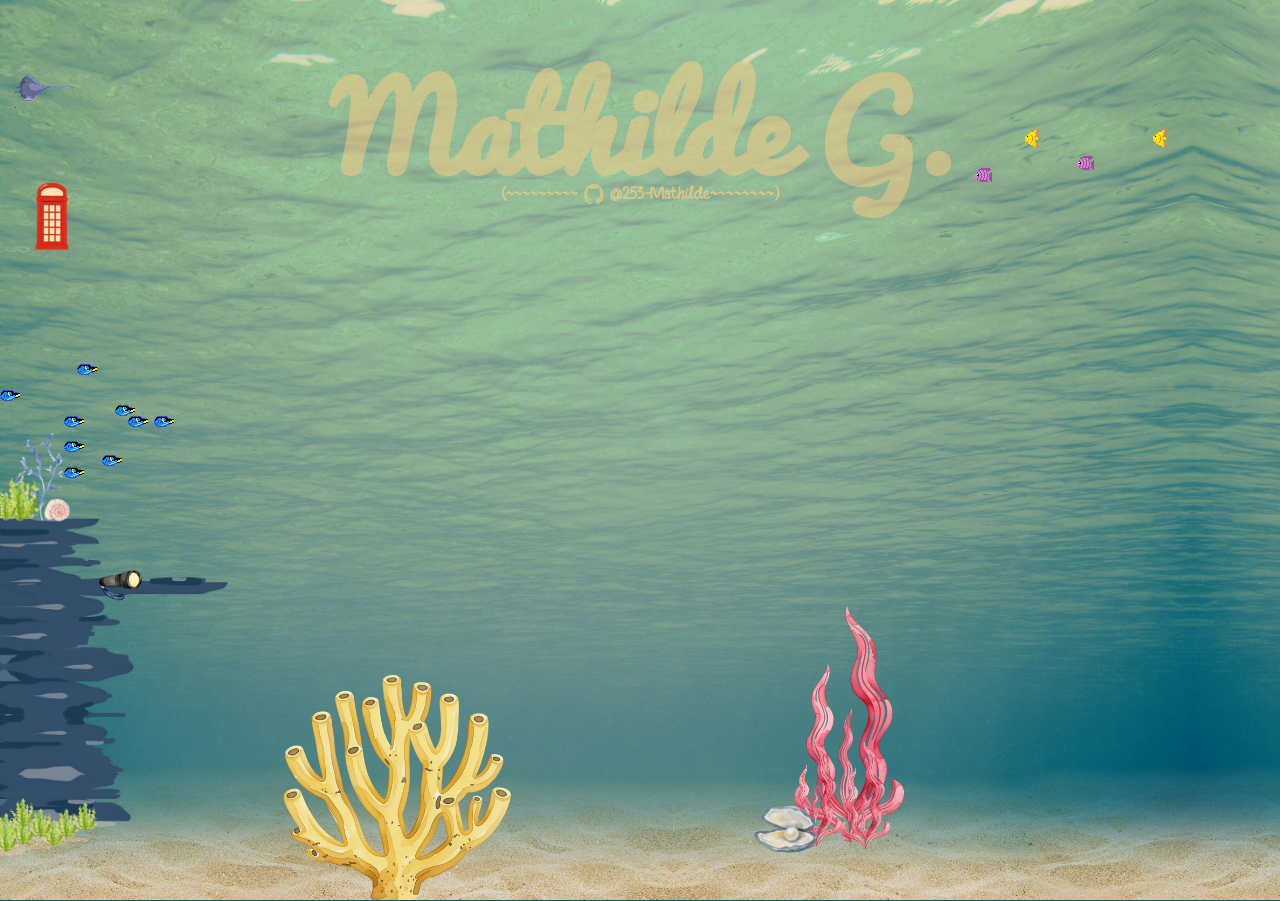
==== index.html @ 8611087c "fixed the position of the mussel" ====
<!DOCTYPE html>
<html lang="en">
<head>
    <meta charset="UTF-8">
    <meta name="viewport" content="width=device-width, initial-scale=1.0">
    <title>253-Mathilde</title>
    <link rel="stylesheet" href="style.css">
     <link rel="icon"  href="https://i.imgur.com/dvb8o4T.gif" type="image/gif">
</head>
<body onload="setInterval(step,100)">
  <div class="site-desktop">
   <div class="page-screenshot">
 <!--background-->
 <img src="graphics/sand.png" style="position:absolute; display:block; pointer-events:none; z-index: 3; bottom:0vh; left:0; width: 100vw;object-fit: fill;">
 <img src="graphics/yellow.png" style="position:absolute; pointer-events:none;z-index: 10; bottom:0vh;">
 <img src="graphics/red.png" style="position:absolute; pointer-events:none; z-index: 10; bottom:0vh;">

 <img src="graphics/green.png" style="position:absolute; pointer-events:none;z-index: 10; bottom:1vh;">
   
    <!-- heading and info -->
    <h1>Mathilde G.</h1>
    <p id="info">(~~~~~~~~~ <img src="graphics/github.svg" style="filter: brightness(0) saturate(100%) invert(89%) sepia(29%) saturate(550%) hue-rotate(350deg) brightness(91%) contrast(93%);     height: 1.6vw;width: auto;top: 0.4vw; position: relative;"> @253-Mathilde~~~~~~~~)</p>
    

   <!--fishes,animal -->
    <img id="stingray" src="graphics/ezgif.com-gif-maker (2).gif" style=" animation: move-horizontal 60s linear infinite; position:absolute; top:5vw; height:auto; z-index:30;">

    <img src="graphics/fishes/fish_yellow1.png" style="animation: move-horizontal 40s linear infinite; position:absolute; top:10vw; left:80%; height:auto; z-index:30;">
    <img src="graphics/fishes/fish_purple1.png" style="animation: move-horizontal 40s linear infinite; position:absolute; top:12vw; left:84%; height:auto; z-index:30;">
    <img src="graphics/fishes/fish_purple1.png" style="animation: move-horizontal 40s linear infinite; position:absolute; top:13vw; left:76%; height:auto; z-index:30;">
    <img src="graphics/fishes/fish_yellow1.png" style="animation: move-horizontal 40s linear infinite; position:absolute; top:10vw; left:90%; height:auto; z-index:30;">

       

    <img src="graphics/fishes/fish_blue1.png" style="animation: move-horizontal-right  40s linear infinite; position:absolute; top:30vw;  height:auto; z-index:30;  ">
    <img src="graphics/fishes/fish_blue1.png" style="animation: move-horizontal-right  40s linear infinite; position:absolute; top:32vw; left:5%; height:auto; z-index:30;">
    <img src="graphics/fishes/fish_blue1.png" style="animation: move-horizontal-right  40s linear infinite; position:absolute; top:32vw; left:10%; height:auto; z-index:30; ">
    <img src="graphics/fishes/fish_blue1.png" style="animation: move-horizontal-right  40s linear infinite; position:absolute; top:34vw; left:5%; height:auto; z-index:30;  ">
    <img src="graphics/fishes/fish_blue1.png" style="animation: move-horizontal-right  40s linear infinite; position:absolute; top:28vw; left:6%; height:auto; z-index:30; ">
    <img src="graphics/fishes/fish_blue1.png" style="animation: move-horizontal-right  40s linear infinite; position:absolute; top:31.2vw; left:9%; height:auto; z-index:30;  ">
    <img src="graphics/fishes/fish_blue1.png" style="animation: move-horizontal-right  40s linear infinite; position:absolute; top:35.1vw; left:8%; height:auto; z-index:30; ">
    <img src="graphics/fishes/fish_blue1.png" style="animation: move-horizontal-right  40s linear infinite; position:absolute; top:32vw; left:12%; height:auto; z-index:30; ">
    <img src="graphics/fishes/fish_blue1.png" style="animation: move-horizontal-right  40s linear infinite; position:absolute; top:36vw; left:5%; height:auto; z-index:30; ">


   <img src="graphics/free_jellyfish_icon_by_koffeelam_d5i91o3.gif" style="animation: move-up 50s linear infinite; position:absolute; bottom:-6vh; left:60vw;  z-index:99999;">
   <img src="graphics/free_jellyfish_icon_pink__by_koffeelam_d5i91uw.gif" style="animation: move-up 60s linear infinite; position:absolute; bottom:-16vh; left:40vw; z-index:99999;">

   <!--houses -->
    <img src="graphics/6.png" id="contact" style="position:absolute;">




    <!-- music-->
    <div id="music_mussel" style="position: absolute; margin: 0; padding: 0; bottom: 0vh; left: 52vw; width: 14vw; height: 35vh;">
    <img class="disk" id="disk" src="https://i.postimg.cc/ZqhVJxg3/CD.png" alt="cd" style="width: 20%; height: auto; position: absolute; bottom: 28%; left: 57%; z-index: 9999; pointer-events: all !important; user-select: none;"> 
    <audio id="audio" loop>
    <source src="graphics/sergepavkinmusic-deep-in-the-ocean-116172.mp3" type="audio/mpeg">
    </audio> 
    </div>
    <img src="graphics/mussel.png" style="position: absolute; pointer-events: none; z-index: 90; bottom: -2.6vh; right:-11.7%; width: 130vw; height: auto; max-width: none;">
   

    <!--flashlight styling -->
     <div id="rock_lamp" style="position:absolute; margin:0; padding:0;bottom:-0.3vh; left: 0; width: 14vw; height: 35vh; ">
    <img src="graphics/rock.png" style="position:absolute; pointer-events:none; z-index: 10; bottom:0; margin:0; left:0; width:auto; height:300%;">
     <img id="taschenlampe" src="graphics/Flashlight.png" style="width: 25%; height: auto; position: absolute; bottom: 95%; left: 55%;  z-index: 9999; pointer-events: all !important; user-select: none;">
    </div>


    </div>
    <!--flashlight effect-->
    <div id="flashlight"></div>
    </div>



    <div class="site-tablet">
      tablet under construction
    </div>

     <div class="site-mobile">
      tablet under construction
    </div>

    <script src="script.js"></script>
</body>
</html>
---- style.css ----
body {
    background-color:#00576C;
    margin: 0;
    padding: 0;
    box-sizing: border-box;
    overflow: hidden;}
    

.page-screenshot {
    width: 100%;
    height: 100vh;
    position: relative; 
    pointer-events: none;
    margin: 0;
    padding: 0; 
    background-size: cover;
    background-image: url(graphics/sea.png);
    background-position: bottom center;
    background-attachment: fixed;
    background-repeat: no-repeat;
    overflow: hidden;
}





/*
 * Brought to you by https://www.cursors-4u.com
 */
@keyframes cursor-anim {
  0.00% { cursor: url("[data-uri]") 10 32, auto; }
  20.00% { cursor: url("[data-uri]") 10 32, auto; }
  40.00% { cursor: url("[data-uri]") 10 32, auto; }
  60.00% { cursor: url("[data-uri]") 10 32, auto; }
  80.00% { cursor: url("[data-uri]") 10 32, auto; }
}
html { animation: cursor-anim 500ms step-end infinite; }
a,button,input,textarea,label,[role=button],select,option{cursor:inherit!important}



::selection {
  background: #ffcd85; 
  color: darkblue; 
}

@font-face {
  font-family: "Captain America"; 
  src: url('graphics/american_captain.ttf') format('truetype');
}

 @font-face {font-family: "Pacifico";
src:url('graphics/yunJt0R8tCvMyj_V4xSjaXYhjbSpvc47ee6xR_80Hnw.woff') format('woff');
}

@font-face {font-family: "fineliner";
 src: url('graphics/fineliner_script_1_.otf') format('opentype');
}

#info{
  font-family:"fineliner";
   color:  #ffcd85;
   position:absolute;
   top:12.5vw;
   left:50%;
  transform: translateX(-50%);
  text-align: center;
   font-weight: 600;
   font-size:1.5vw;
    opacity: 0.7;
     white-space: nowrap;
     z-index:200000;
     pointer-events: all;
}

h1{
    font-family: "Pacifico";
    color: #ffcd85;
    font-size: 9.2vw;
    position: absolute;
    top: 1.8vw;
    margin: 0;
    text-align: center;
    align-items: center;
    display: flex;
    left:50%;
  transform: translateX(-50%);
    opacity: 0.5;
     white-space: nowrap;
      z-index:200000;
      pointer-events: all;
}


      #flashlight {
        --Xpos: 50vw;
        --Ypos: 50vh;
         display: none;
         z-index: 999999;
         
      }


      #flashlight:before {
        z-index: 999999;
        content: "";
        width: 100vw;
        height: 100vh;
        position: absolute;
        pointer-events: none;
        position: fixed;
        margin:0;
        top:0;
        left:0;
        right:0;
        background: radial-gradient(
          circle 9em at var(--Xpos) var(--Ypos),
          rgba(0, 0, 0, 0),
         rgba(1, 20, 51, 0.7) 110% 
        );
      }
    


#starlogo{
    -webkit-mask-image: url(https://i.imgur.com/iE8ff6N.png);
    -webkit-mask-size: 100%;
    -webkit-mask-repeat: no-repeat;
    -webkit-mask-position: center;
    width: 20px;
    height: auto;}

 h1:hover{ 
font-style: italic;
}  
  #info:hover{ 
font-style: italic;
}  



  @keyframes move-horizontal {
  from {
    transform: translateX(100vw);
  }
  to {
    transform: translateX(-100vw);
  }
}

@keyframes move-horizontal-right {
  from {
    transform: translateX(-100vw) scaleX(-1);
  }
  to {
    transform: translateX(100vw) scaleX(-1);
  }
}

@keyframes move-up {
  from {
    transform: translateY(100vh) scaleX(-1);
  }
  to {
    transform: translateY(-100vh) scaleX(-1);
  }
}



.disk {
width: 5%;
height: 5%;
object-fit: cover;
-webkit-mask-image: url(https://i.postimg.cc/3RYpcLqS/14.png);
-webkit-mask-size: 100%;
-webkit-mask-repeat: no-repeat;
-webkit-mask-position: center;
animation-duration: 3s;
animation-iteration-count: infinite;
position:absolute;
bottom:4.7vw;
right: 37.8vw; 
z-index:10;
pointer-events:all;
}

.disk {
        animation-name: spin;
        animation-timing-function: linear;
    }
    @keyframes spin {
        from { transform: rotate(0deg) }
        to { transform: rotate(360deg) }
    }













  .site-tablet, .site-mobile {
  display: none;
}
@media screen and (max-width: 1024px) and (min-width: 601px) {
  .site-desktop { display: none; }
  .site-tablet  { display: block; }
}

@media screen and (max-width: 600px) {
  .site-desktop { display: none; }
  .site-mobile  { display: block; }
}
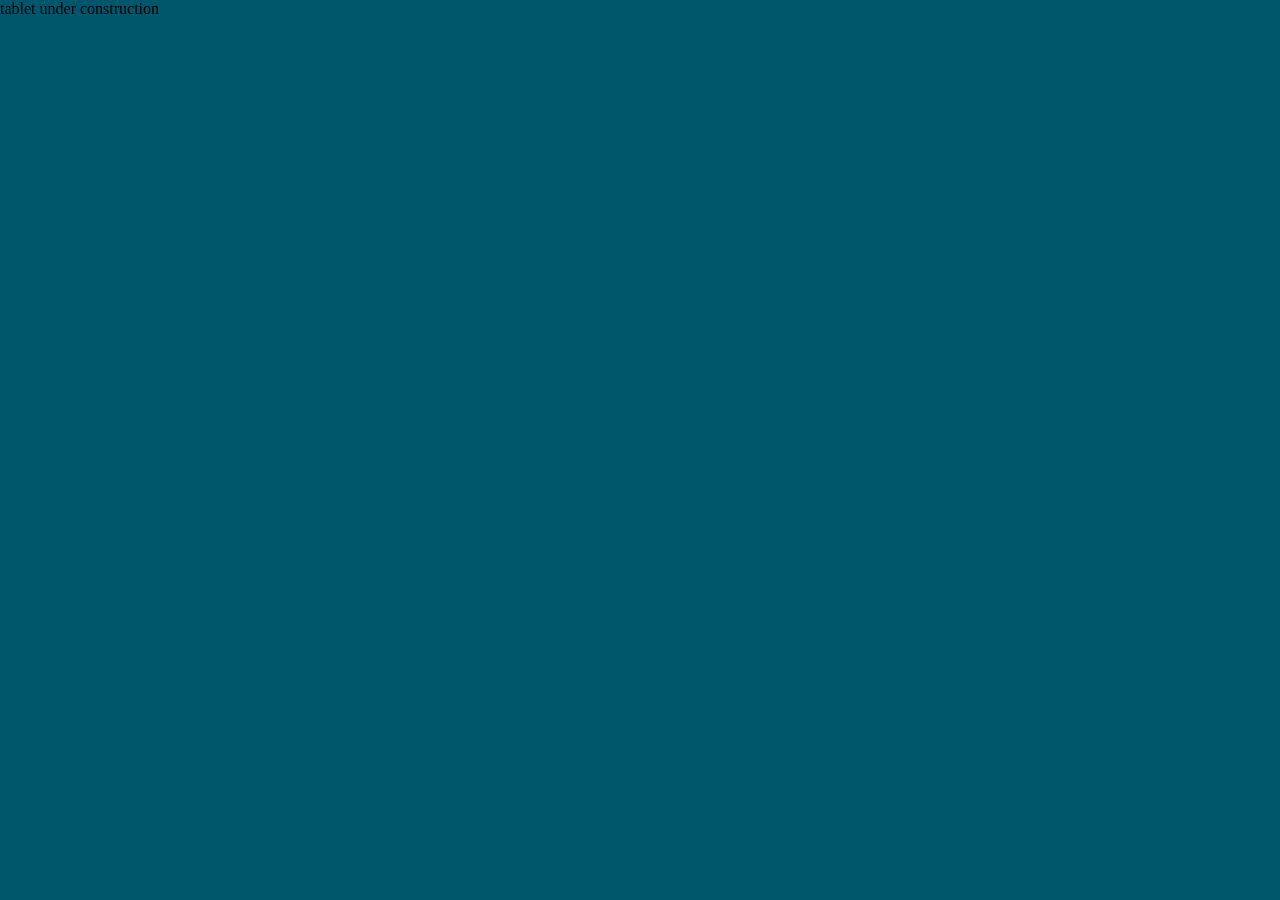
==== commit 44e6ef43: "hopefully responsive" ====
--- a/index.html
+++ b/index.html
@@ -81,7 +81,7 @@
     </div>
 
      <div class="site-mobile">
-      tablet under construction
+      phone under construction
     </div>
 
     <script src="script.js"></script>
--- a/style.css
+++ b/style.css
@@ -207,15 +207,17 @@
 
 
 
-  .site-tablet, .site-mobile {
-  display: none;
-}
-@media screen and (max-width: 1024px) and (min-width: 601px) {
+.site-desktop { display: none; }
+.site-tablet  { display: none; }
+.site-mobile  { display: block; } 
+@media screen and (min-width: 36em) {
   .site-desktop { display: none; }
   .site-tablet  { display: block; }
-}
-
-@media screen and (max-width: 600px) {
-  .site-desktop { display: none; }
-  .site-mobile  { display: block; }
-}+  .site-mobile  { display: none; } 
+}
+@media screen and (min-width: 100em) {
+  .site-desktop { display: block; }
+  .site-tablet  { display: none; } 
+  .site-mobile  { display: none; } 
+}
+
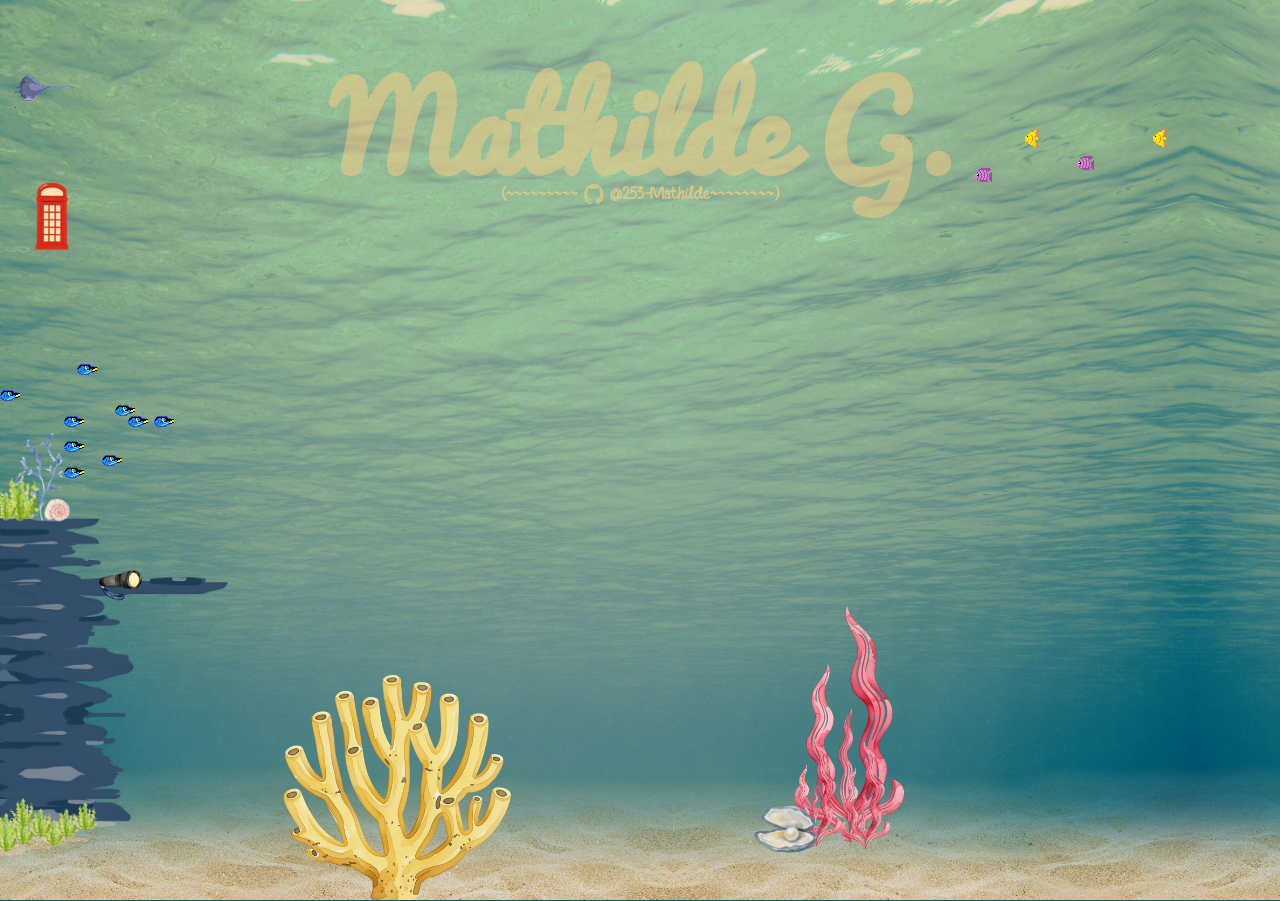
==== commit 283d7192: "finallyyyyyyyyyyyyyy" ====
--- a/index.html
+++ b/index.html
@@ -52,15 +52,15 @@
 
 
 
-    <!-- music-->
-    <div id="music_mussel" style="position: absolute; margin: 0; padding: 0; bottom: 0vh; left: 52vw; width: 14vw; height: 35vh;">
-    <img class="disk" id="disk" src="https://i.postimg.cc/ZqhVJxg3/CD.png" alt="cd" style="width: 20%; height: auto; position: absolute; bottom: 28%; left: 57%; z-index: 9999; pointer-events: all !important; user-select: none;"> 
-    <audio id="audio" loop>
-    <source src="graphics/sergepavkinmusic-deep-in-the-ocean-116172.mp3" type="audio/mpeg">
-    </audio> 
-    </div>
-    <img src="graphics/mussel.png" style="position: absolute; pointer-events: none; z-index: 90; bottom: -2.6vh; right:-11.7%; width: 130vw; height: auto; max-width: none;">
    
+
+<div id="music_mussel" style="position: absolute; bottom: -2.6vh; right: -11.7%; width: 130vw; height: auto; z-index: 90; pointer-events: none;">
+  <img src="graphics/mussel.png" style="display: block; width: 100%; height: auto; max-width: none; pointer-events: none;">
+  <img class="disk" id="disk" src="https://i.postimg.cc/ZqhVJxg3/CD.png" style="position: absolute; width: 1.9%; height: auto; bottom: 8%; left: 60.5%; z-index: 9999; pointer-events: all; user-select: none;">
+  <audio id="audio" loop><source src="graphics/sergepavkinmusic-deep-in-the-ocean-116172.mp3" type="audio/mpeg"></audio>
+</div>
+
+
 
     <!--flashlight styling -->
      <div id="rock_lamp" style="position:absolute; margin:0; padding:0;bottom:-0.3vh; left: 0; width: 14vw; height: 35vh; ">
--- a/style.css
+++ b/style.css
@@ -71,7 +71,7 @@
     opacity: 0.7;
      white-space: nowrap;
      z-index:200000;
-     pointer-events: all;
+      pointer-events: all;
 }
 
 h1{
@@ -91,6 +91,12 @@
       z-index:200000;
       pointer-events: all;
 }
+ h1:hover{ 
+font-style: italic;
+}  
+  #info:hover{ 
+font-style: italic;
+}  
 
 
       #flashlight {
@@ -131,12 +137,6 @@
     width: 20px;
     height: auto;}
 
- h1:hover{ 
-font-style: italic;
-}  
-  #info:hover{ 
-font-style: italic;
-}  
 
 
 
@@ -207,17 +207,35 @@
 
 
 
-.site-desktop { display: none; }
-.site-tablet  { display: none; }
-.site-mobile  { display: block; } 
-@media screen and (min-width: 36em) {
-  .site-desktop { display: none; }
-  .site-tablet  { display: block; }
-  .site-mobile  { display: none; } 
-}
-@media screen and (min-width: 100em) {
-  .site-desktop { display: block; }
-  .site-tablet  { display: none; } 
-  .site-mobile  { display: none; } 
-}
-
+
+.site-desktop {
+  display: none;
+}
+.site-tablet {
+  display: none;
+}
+.site-mobile {
+  display: block;
+}
+@media screen and (min-width: 768px) {
+  .site-desktop {
+    display: none;
+  }
+  .site-tablet {
+    display: block;
+  }
+  .site-mobile {
+    display: none;
+  }
+}
+@media screen and (min-width: 1200px) {
+  .site-desktop {
+    display: block;
+  }
+  .site-tablet {
+    display: none;
+  }
+  .site-mobile {
+    display: none;
+  }
+}
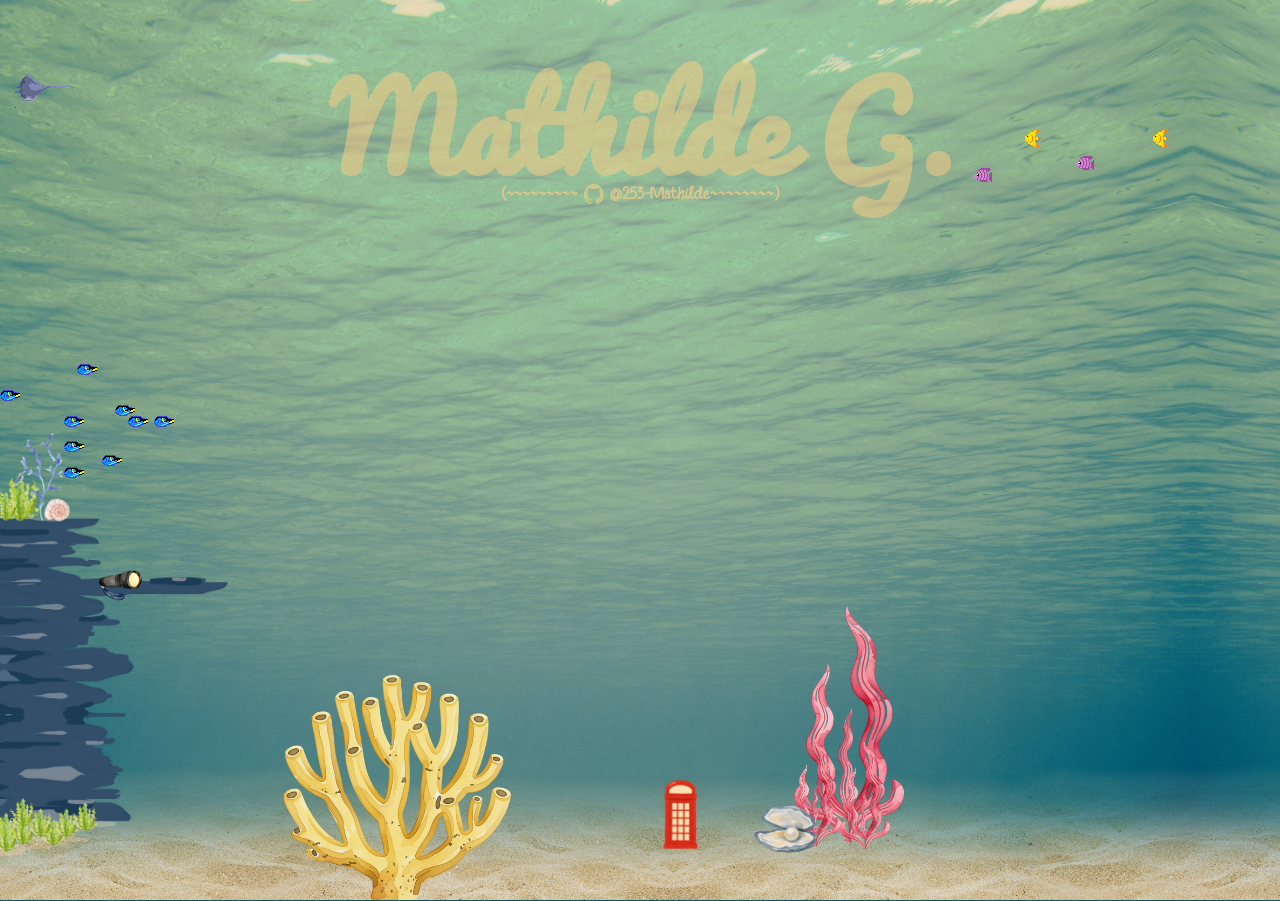
==== commit a46207fd: "new site!!!!" ====
--- a/index.html
+++ b/index.html
@@ -47,7 +47,7 @@
    <img src="graphics/free_jellyfish_icon_pink__by_koffeelam_d5i91uw.gif" style="animation: move-up 60s linear infinite; position:absolute; bottom:-16vh; left:40vw; z-index:99999;">
 
    <!--houses -->
-    <img src="graphics/6.png" id="contact" style="position:absolute;">
+    <img src="graphics/6.png" id="contact" style="position:absolute; height:20vw; width:auto; left:49%; bottom:4vw; z-index:40; pointer-events:all;">
 
 
 
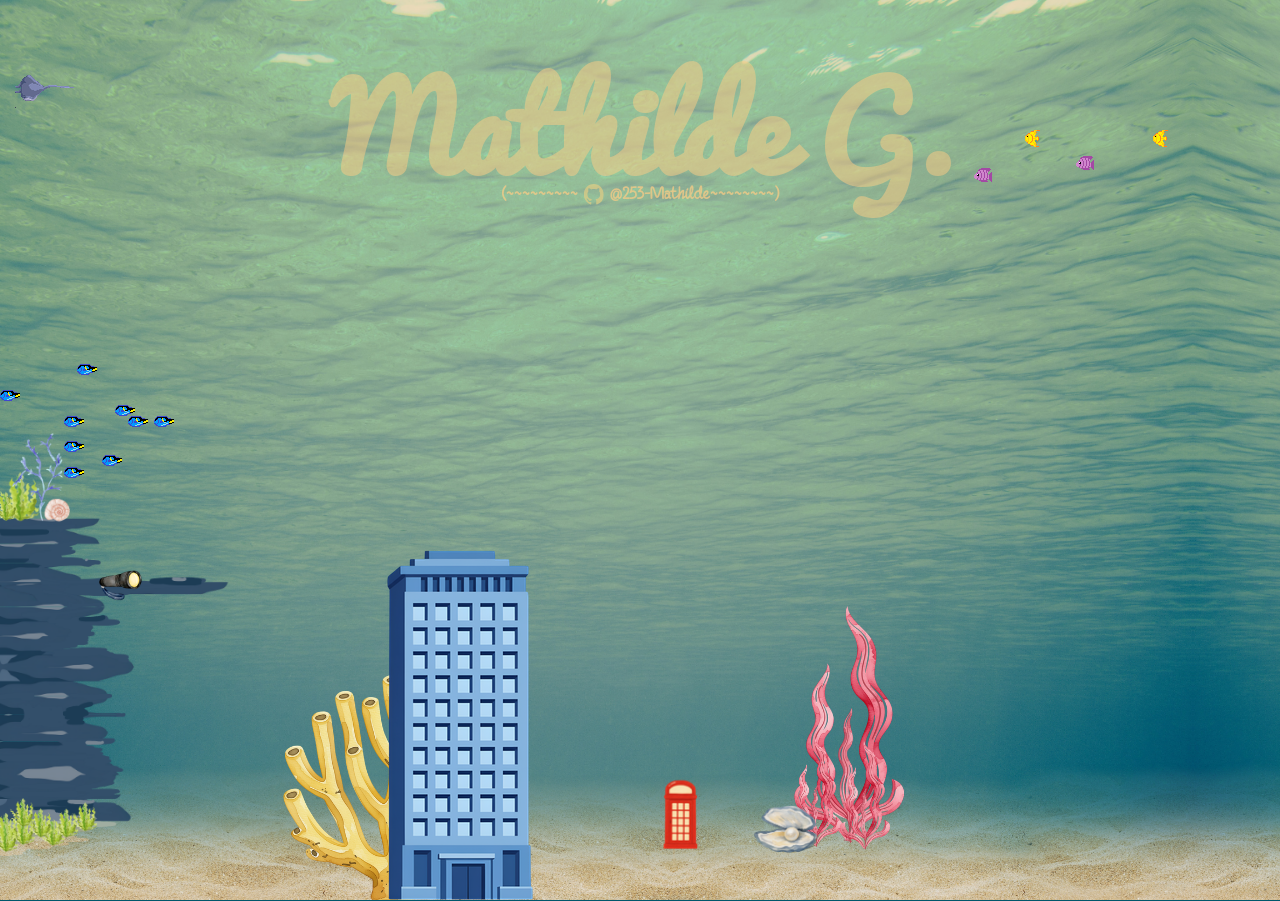
==== commit 0426b810: "adding the next house" ====
--- a/index.html
+++ b/index.html
@@ -47,8 +47,8 @@
    <img src="graphics/free_jellyfish_icon_pink__by_koffeelam_d5i91uw.gif" style="animation: move-up 60s linear infinite; position:absolute; bottom:-16vh; left:40vw; z-index:99999;">
 
    <!--houses -->
-    <img src="graphics/6.png" id="contact" style="position:absolute; height:20vw; width:auto; left:49%; bottom:4vw; z-index:40; pointer-events:all;">
-
+    <img src="graphics/6.png" id="contact" style="position:absolute; height:20vw; width:auto; left:49%; bottom:4vw; z-index:20; pointer-events:all;">
+    <img src="graphics/github house.png" id="github" style="position:absolute; left:30%; bottom:0; z-index:20; pointer-events:all;" onclick="window.location.assign('https://github.com/253-Mathilde')">
 
 
 
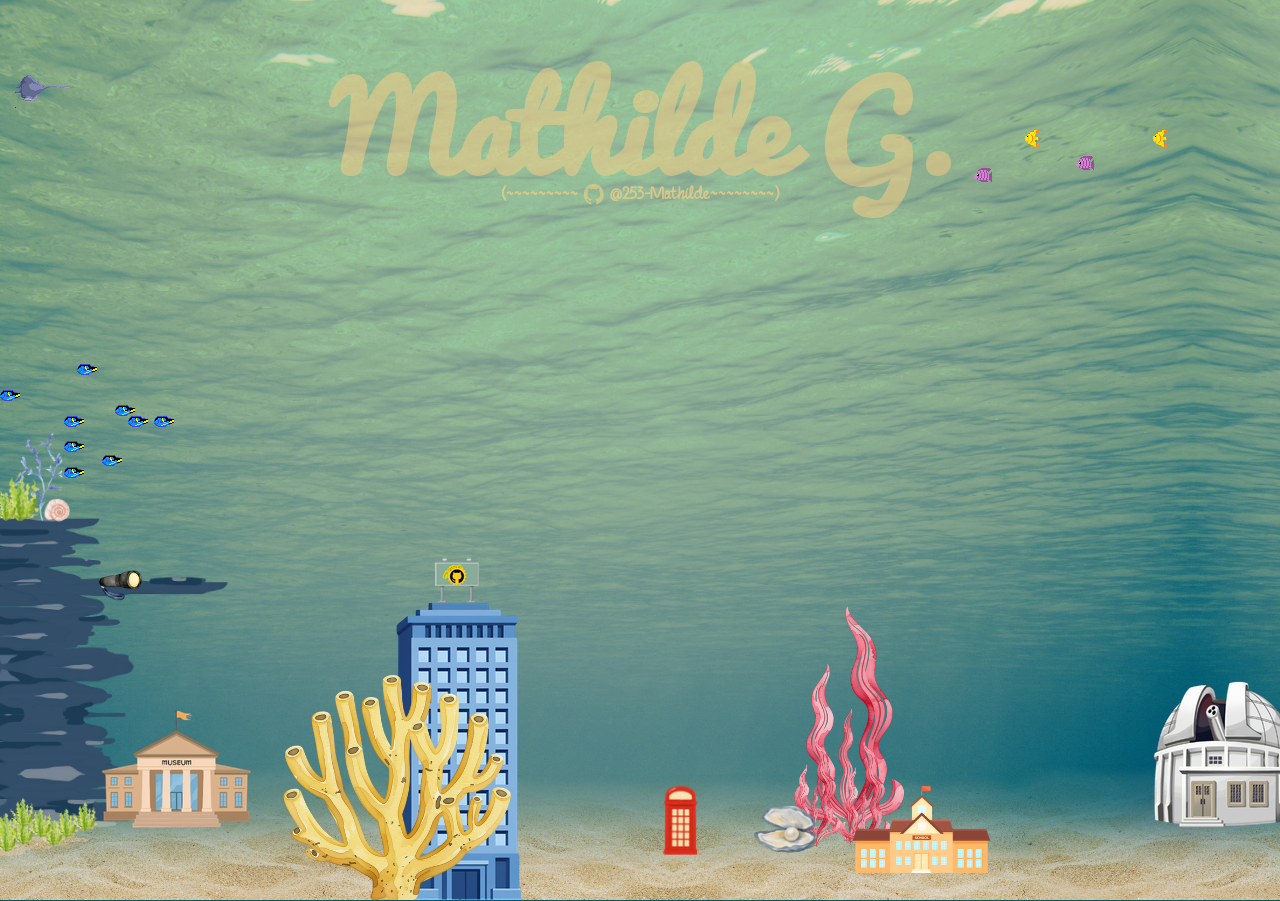
==== commit 63540d21: "added more houses plus hover text infos for easier use" ====
--- a/index.html
+++ b/index.html
@@ -12,7 +12,7 @@
    <div class="page-screenshot">
  <!--background-->
  <img src="graphics/sand.png" style="position:absolute; display:block; pointer-events:none; z-index: 3; bottom:0vh; left:0; width: 100vw;object-fit: fill;">
- <img src="graphics/yellow.png" style="position:absolute; pointer-events:none;z-index: 10; bottom:0vh;">
+ <img src="graphics/yellow.png" style="position:absolute; pointer-events:none;z-index: 22; bottom:0vh;">
  <img src="graphics/red.png" style="position:absolute; pointer-events:none; z-index: 10; bottom:0vh;">
 
  <img src="graphics/green.png" style="position:absolute; pointer-events:none;z-index: 10; bottom:1vh;">
@@ -47,16 +47,16 @@
    <img src="graphics/free_jellyfish_icon_pink__by_koffeelam_d5i91uw.gif" style="animation: move-up 60s linear infinite; position:absolute; bottom:-16vh; left:40vw; z-index:99999;">
 
    <!--houses -->
-    <img src="graphics/6.png" id="contact" style="position:absolute; height:20vw; width:auto; left:49%; bottom:4vw; z-index:20; pointer-events:all;">
-    <img src="graphics/github house.png" id="github" style="position:absolute; left:30%; bottom:0; z-index:20; pointer-events:all;" onclick="window.location.assign('https://github.com/253-Mathilde')">
-
-
-
+    <img src="graphics/6.png" title="Here you'll find my contact info" id="contact" style="position:absolute; height:20vw; width:auto; left:49%; bottom:3.5vw; z-index:20; pointer-events:all;">
+    <img src="graphics/github house.png" title="You'll be redirected to my github profile"  id="github" style="position:absolute; left:30%; bottom:0; z-index:20; pointer-events:all;" onclick="window.location.assign('https://github.com/253-Mathilde')">
+    <img src="graphics/education.png" title="Here you'll find all infos about my education"  id="education" style="position:absolute; left:66%; bottom:3vmin; z-index:20; pointer-events:all; width:12vw; height:auto;">
+    <img src="graphics/projects.png" title="Here you can check out all of my coding projects" id="projects" style="position:absolute; left:8%; bottom:8%; z-index:20; pointer-events:all;">
+    <img src="graphics/style.png" title="Here is all kind of good code,sources and more :)" id="style" style="position:absolute; left:90%; bottom:8%; z-index:20; pointer-events:all;">
    
 
 <div id="music_mussel" style="position: absolute; bottom: -2.6vh; right: -11.7%; width: 130vw; height: auto; z-index: 90; pointer-events: none;">
-  <img src="graphics/mussel.png" style="display: block; width: 100%; height: auto; max-width: none; pointer-events: none;">
-  <img class="disk" id="disk" src="https://i.postimg.cc/ZqhVJxg3/CD.png" style="position: absolute; width: 1.9%; height: auto; bottom: 8%; left: 60.5%; z-index: 9999; pointer-events: all; user-select: none;">
+  <img src="graphics/mussel.png" style="display: block; width: 100%; height: auto; max-width: none; pointer-events: none;"  >
+  <img class="disk" title="Click me to hear some music while exploring!"id="disk" src="https://i.postimg.cc/ZqhVJxg3/CD.png" style="position: absolute; width: 1.9%; height: auto; bottom: 8%; left: 60.5%; z-index: 9999; pointer-events: all; user-select: none;">
   <audio id="audio" loop><source src="graphics/sergepavkinmusic-deep-in-the-ocean-116172.mp3" type="audio/mpeg"></audio>
 </div>
 
@@ -65,7 +65,7 @@
     <!--flashlight styling -->
      <div id="rock_lamp" style="position:absolute; margin:0; padding:0;bottom:-0.3vh; left: 0; width: 14vw; height: 35vh; ">
     <img src="graphics/rock.png" style="position:absolute; pointer-events:none; z-index: 10; bottom:0; margin:0; left:0; width:auto; height:300%;">
-     <img id="taschenlampe" src="graphics/Flashlight.png" style="width: 25%; height: auto; position: absolute; bottom: 95%; left: 55%;  z-index: 9999; pointer-events: all !important; user-select: none;">
+     <img id="taschenlampe" src="graphics/Flashlight.png" title="Click me and see what happens (or press L/l)!" style="width: 25%; height: auto; position: absolute; bottom: 95%; left: 55%;  z-index: 9999; pointer-events: all !important; user-select: none;">
     </div>
 
 
